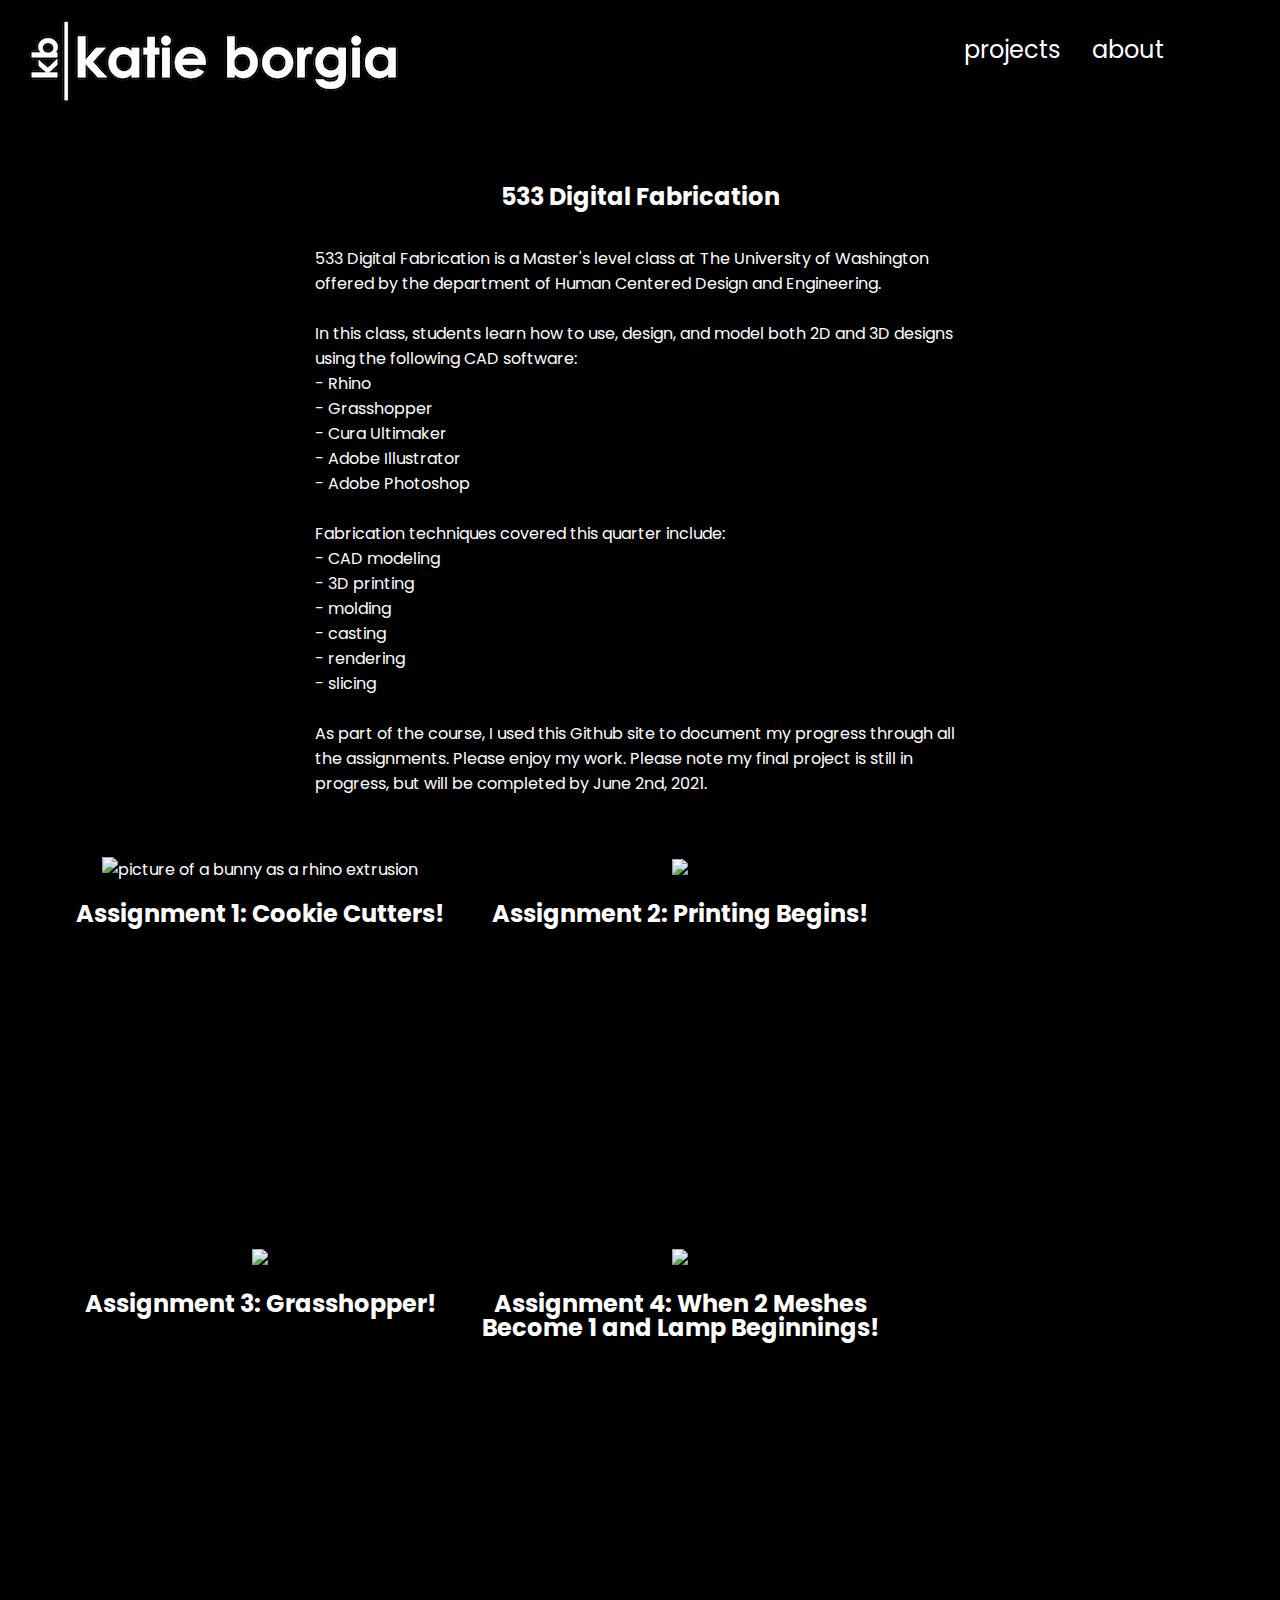
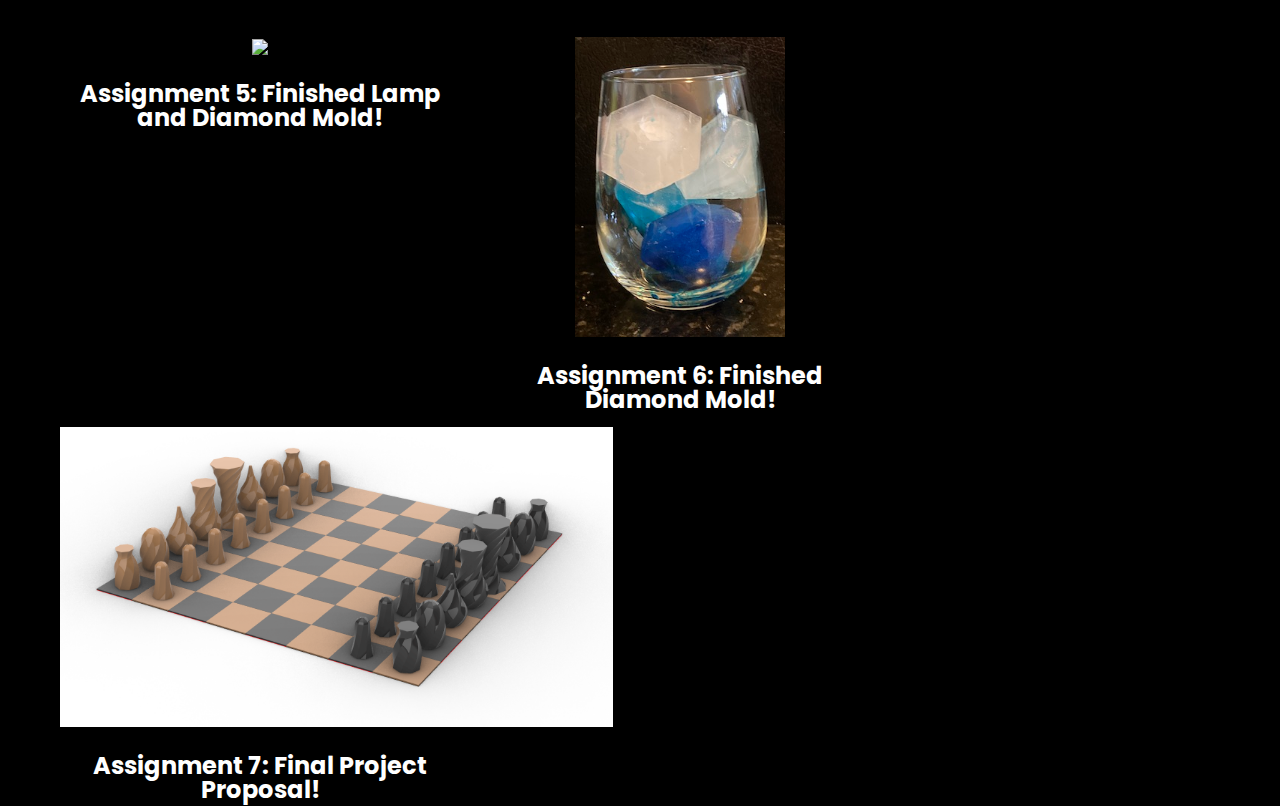
==== index.html @ 19705a49 "Update index.html" ====
<!DOCTYPE html> 
<html> 
    <head> 
        <meta charset="utf-8"> 
        <meta name="viewport" content="width=device-width, maximum-scale=1.0" />

        <title>Katie Borgia's HCDE 533 Digital Fabrication Page!</title> 

        <link href="style.css" media="screen" rel="stylesheet" type="text/css" />
	<link rel="preconnect" href="https://fonts.gstatic.com">
	<link href="https://fonts.googleapis.com/css2?family=Poppins&display=swap" rel="stylesheet">

    </head> 
    <body> 
    <header>
      <nav>
      <ul class="navigation-items">
      <li style="float: left;"><a style="display: inline;" href="index.html"><img src="logok.png" alt="Katie Borgia's logo"/></a></li>
      <li><a href="about.html">about</a></li>
      <li><a href="index.html">projects</a></li>
      </ul>
      </nav>
    </header>
        <div class="header" align="center">
            <h1 style="display: inline-block; text-align: left;">533 Digital Fabrication</h1><br>
          <p style="width: 650px; display: inline-block; text-align: left;">533 Digital Fabrication is a Master's level class at The University of Washington
		  offered by the department of Human Centered Design and Engineering.<br><br>In this class, students learn how to use, design, and model both 2D and 3D
		  designs using the following CAD software:<br>
		
			  - Rhino<br>
			  - Grasshopper<br>
			  - Cura Ultimaker<br>
			  - Adobe Illustrator<br>
			  - Adobe Photoshop<br><br>
		Fabrication techniques covered this quarter include:<br> 
		
		- CAD modeling<br>
		- 3D printing<br>
		- molding<br>
		- casting<br>
		- rendering<br>
		- slicing<br><br>
		
		As part of the course, I used this Github site to document my progress
		  through all the assignments. Please enjoy my work. Please note my final project is still in progress, but will be completed by June 2nd, 2021.
            </p><br><br>
	
	    
        <div class="assignments" style="clear: left; padding-left: 30px;">

            <div class="assignment">
              <a href="assignment1.html">
                  <img src="bannerimage.png" alt="picture of a bunny as a rhino extrusion" height=300><h2>Assignment 1: Cookie Cutters!</h2></a>
                
            </div>

            <div class="assignment">
              <a href="assignment2.html">
                  <img src="firstprint.JPG" height=300><h2>Assignment 2: Printing Begins!</h2></a>
               
            </div>
		
	    <div class="assignment">
              <a href="assignment3.html">
                  <img src="star.JPG" height=300><h2>Assignment 3: Grasshopper!</h2></a>
               
            </div>
		
	    <div class="assignment">
              <a href="assignment4.html">
                  <img src="cowl.JPG" height=300><h2>Assignment 4: When 2 Meshes Become 1 and Lamp Beginnings!</h2></a>
               
            </div>
		
	   <div class="assignment">
              <a href="assignment5.html">
                  <img src="lightlamp.jpg" height=300><h2>Assignment 5: Finished Lamp and Diamond Mold!</h2></a>
               
            </div>
		
	   <div class="assignment">
              <a href="assignment6.html">
                  <img src="bluecubes.jpg" height=300><h2>Assignment 6: Finished Diamond Mold!</h2></a>
               
            </div>
		
		<div class="assignment">
              <a href="assignment7.html">
                  <img src="plastic1.png" height=300><h2>Assignment 7: Final Project Proposal!</h2></a>
               
            </div>
		
	</div><br><br><br><br><br><br><br><br><br><br><br><br>
    </body>
</html>
---- style.css ----
html, body {
  padding: 0 0 0 0;
  margin: 0;
  font-family: 'Poppins', sans-serif;
  background-color: #000;
  color:#ffffff;
}

header > img {
    float:left;
    width:150px;
    margin-left:20px;
}

a {
  color: #ffffff;
}

.header {
  background: #000;
  color: #ffffff;
  padding: 30px 30px 30px;
  clear: left;
}

ul {
        font-family: 'Poppins', sans-serif;
        list-style-type: none;
        margin-right: 100px;
        padding: 0;
        overflow: hidden;
    }
    
li {
        float: right;
        font-size:24px;
    }

li a {
        display:inline-block;
        color:#ffffff;
        text-align: center;
        padding: 16px;
        text-decoration: none;
        font-size:24px;
        margin-bottom: 10px;
    }

    li a:hover {
        color: #ff0000;
    }

  .assignment {
  font-family: 'Poppins', sans-serif;
  padding: 20px 20px 20px 0px;
  width: 400px;
  height: 350px;
  float: left;
  
}

   h1 {
        font-size: 24px;     
    }

h2 {
  font-size: 24px;
  line-height: 24px;
}

.assignment a {
    color: #ffffff;
    text-decoration: none;
}

.assignment a:hover {
  color: #ff0000;
  text-decoration: none;
}

 div.p {
        padding: 20px;
        text-align: left;
        font-size: 24px;
    }

div.gallery {
        margin: 20px;
        float:left;
        width: 400px;
    }

    .gallery:hover {
        color: red;
    }

    div.gallery img {
        width: 100%;
        height: auto;
    }

    div.desc {
        padding: 20px;
        text-align: left;
        font-size: 24px;
    }

.introduction img {
  float: left;
  margin-left: 20px;
}

.introduction p {
  margin-left: 20px;
  font-size: 24px;
  margin-top: 0px;
}

.footer {
    width: 1100px;
    float: left;
    padding: 300px 0px 30px 30px;
}

.widebody {
    width: 800px;
    padding: 0px 30px 30px 30px;
}

.widebody a {
}

.widebody a:hover {
  background: #000;
  color: #FFFFFF;
  text-decoration: none;
}
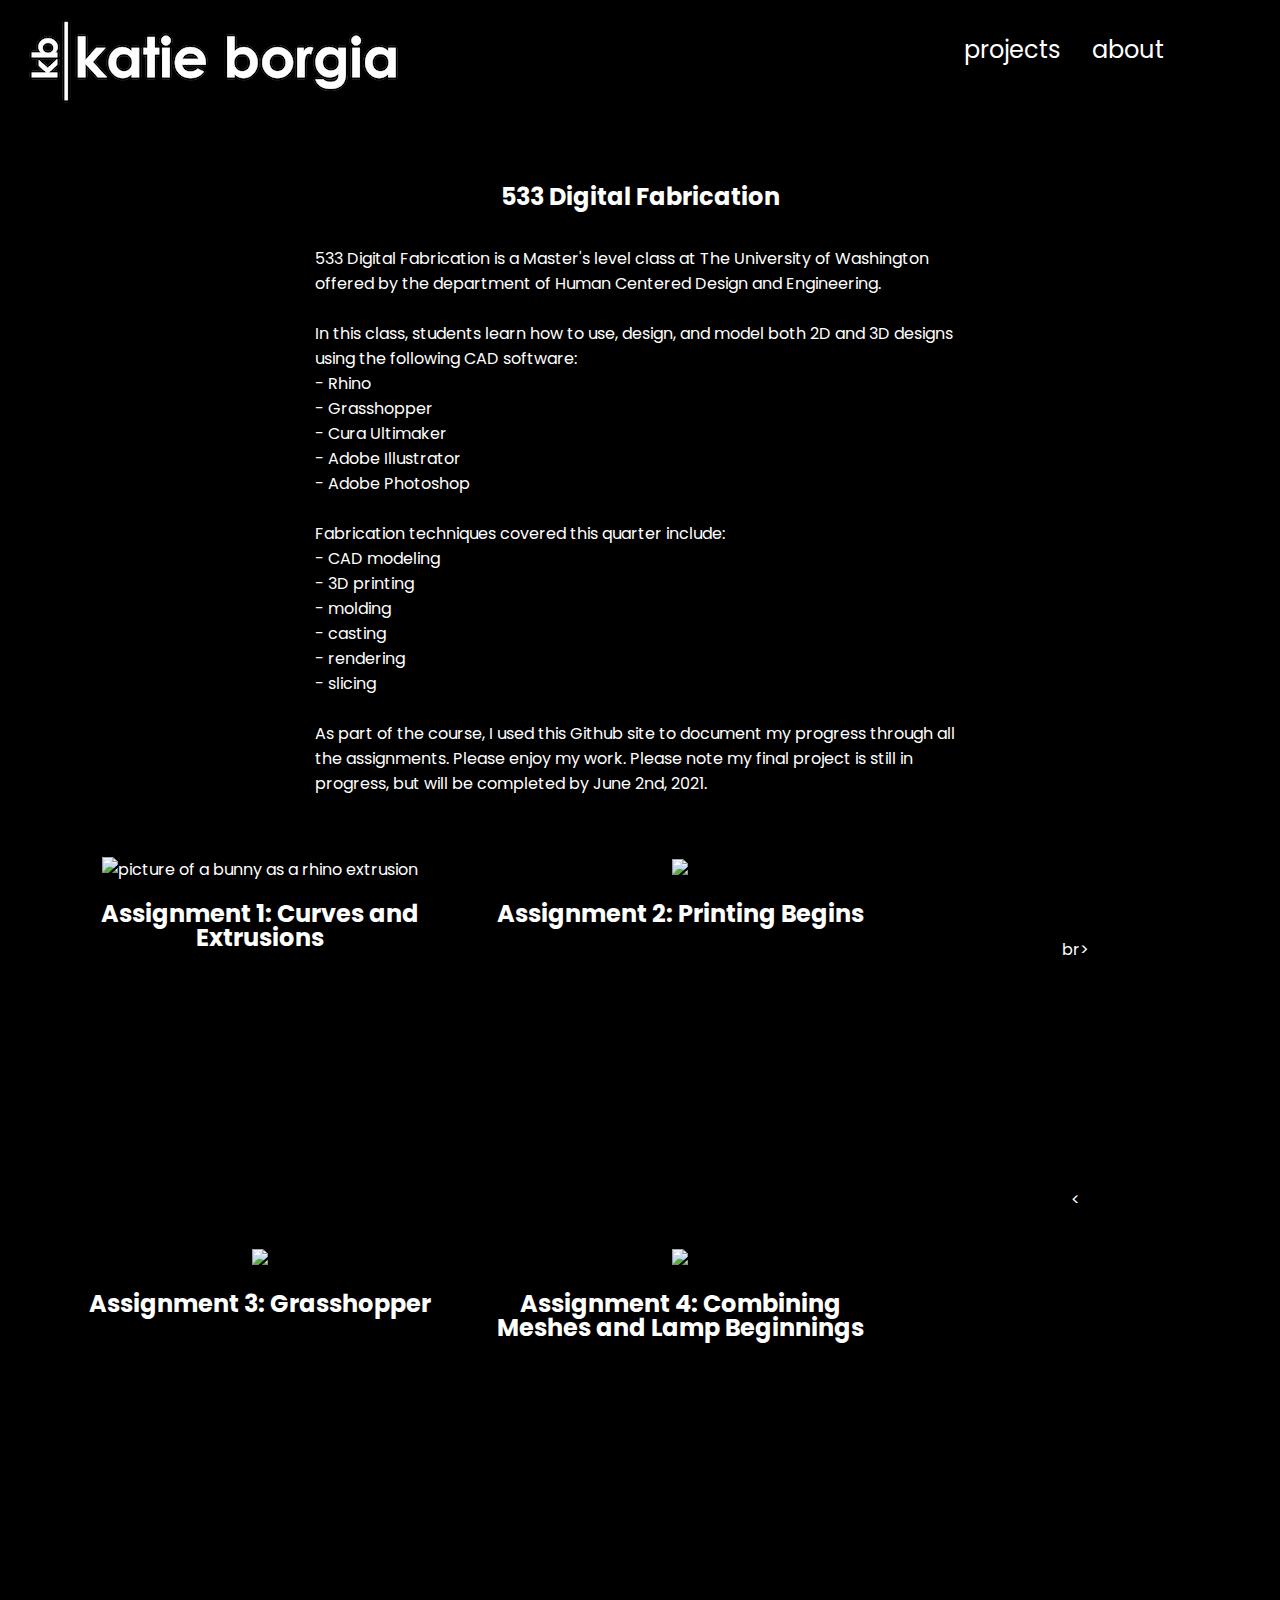
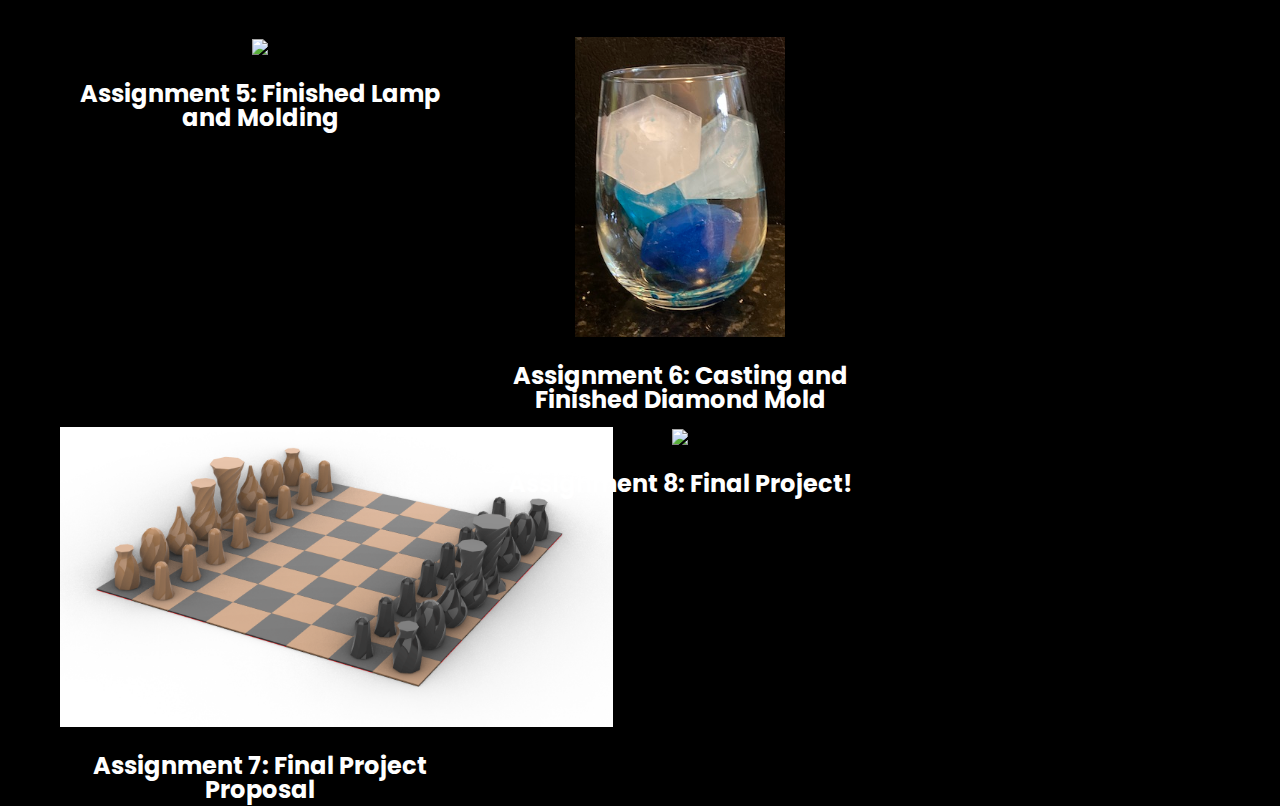
==== commit 6eeed8f6: "Update index.html" ====
--- a/index.html
+++ b/index.html
@@ -50,46 +50,52 @@
 
             <div class="assignment">
               <a href="assignment1.html">
-                  <img src="bannerimage.png" alt="picture of a bunny as a rhino extrusion" height=300><h2>Assignment 1: Cookie Cutters!</h2></a>
+                  <img src="bannerimage.png" alt="picture of a bunny as a rhino extrusion" height=300><h2>Assignment 1: Curves and Extrusions</h2></a>
                 
             </div>
 
             <div class="assignment">
               <a href="assignment2.html">
-                  <img src="firstprint.JPG" height=300><h2>Assignment 2: Printing Begins!</h2></a>
+                  <img src="firstprint.JPG" height=300><h2>Assignment 2: Printing Begins</h2></a>
                
-            </div>
+            </div><br>
 		
 	    <div class="assignment">
               <a href="assignment3.html">
-                  <img src="star.JPG" height=300><h2>Assignment 3: Grasshopper!</h2></a>
+                  <img src="star.JPG" height=300><h2>Assignment 3: Grasshopper</h2></a>
                
             </div>
 		
 	    <div class="assignment">
               <a href="assignment4.html">
-                  <img src="cowl.JPG" height=300><h2>Assignment 4: When 2 Meshes Become 1 and Lamp Beginnings!</h2></a>
+                  <img src="cowl.JPG" height=300><h2>Assignment 4: Combining Meshes and Lamp Beginnings</h2></a>
                
-            </div>
+            </div><br>
 		
 	   <div class="assignment">
               <a href="assignment5.html">
-                  <img src="lightlamp.jpg" height=300><h2>Assignment 5: Finished Lamp and Diamond Mold!</h2></a>
+                  <img src="lightlamp.jpg" height=300><h2>Assignment 5: Finished Lamp and Molding</h2></a>
                
             </div>
 		
 	   <div class="assignment">
               <a href="assignment6.html">
-                  <img src="bluecubes.jpg" height=300><h2>Assignment 6: Finished Diamond Mold!</h2></a>
+                  <img src="bluecubes.jpg" height=300><h2>Assignment 6: Casting and Finished Diamond Mold</h2></a>
+               
+            </div><br>
+		
+		<div class="assignment">
+              <a href="assignment7.html">
+                  <img src="plastic1.png" height=300><h2>Assignment 7: Final Project Proposal</h2></a>
                
             </div>
 		
 		<div class="assignment">
-              <a href="assignment7.html">
-                  <img src="plastic1.png" height=300><h2>Assignment 7: Final Project Proposal!</h2></a>
+              <a href="assignment8.html">
+                  <img src="set3.jpg" height=300><h2>Assignment 8: Final Project!</h2></a>
                
-            </div>
+            </div><br>br><br><br><br><br><br><br><br><br><br><br>
 		
-	</div><br><br><br><br><br><br><br><br><br><br><br><br>
+	</div><
     </body>
 </html>
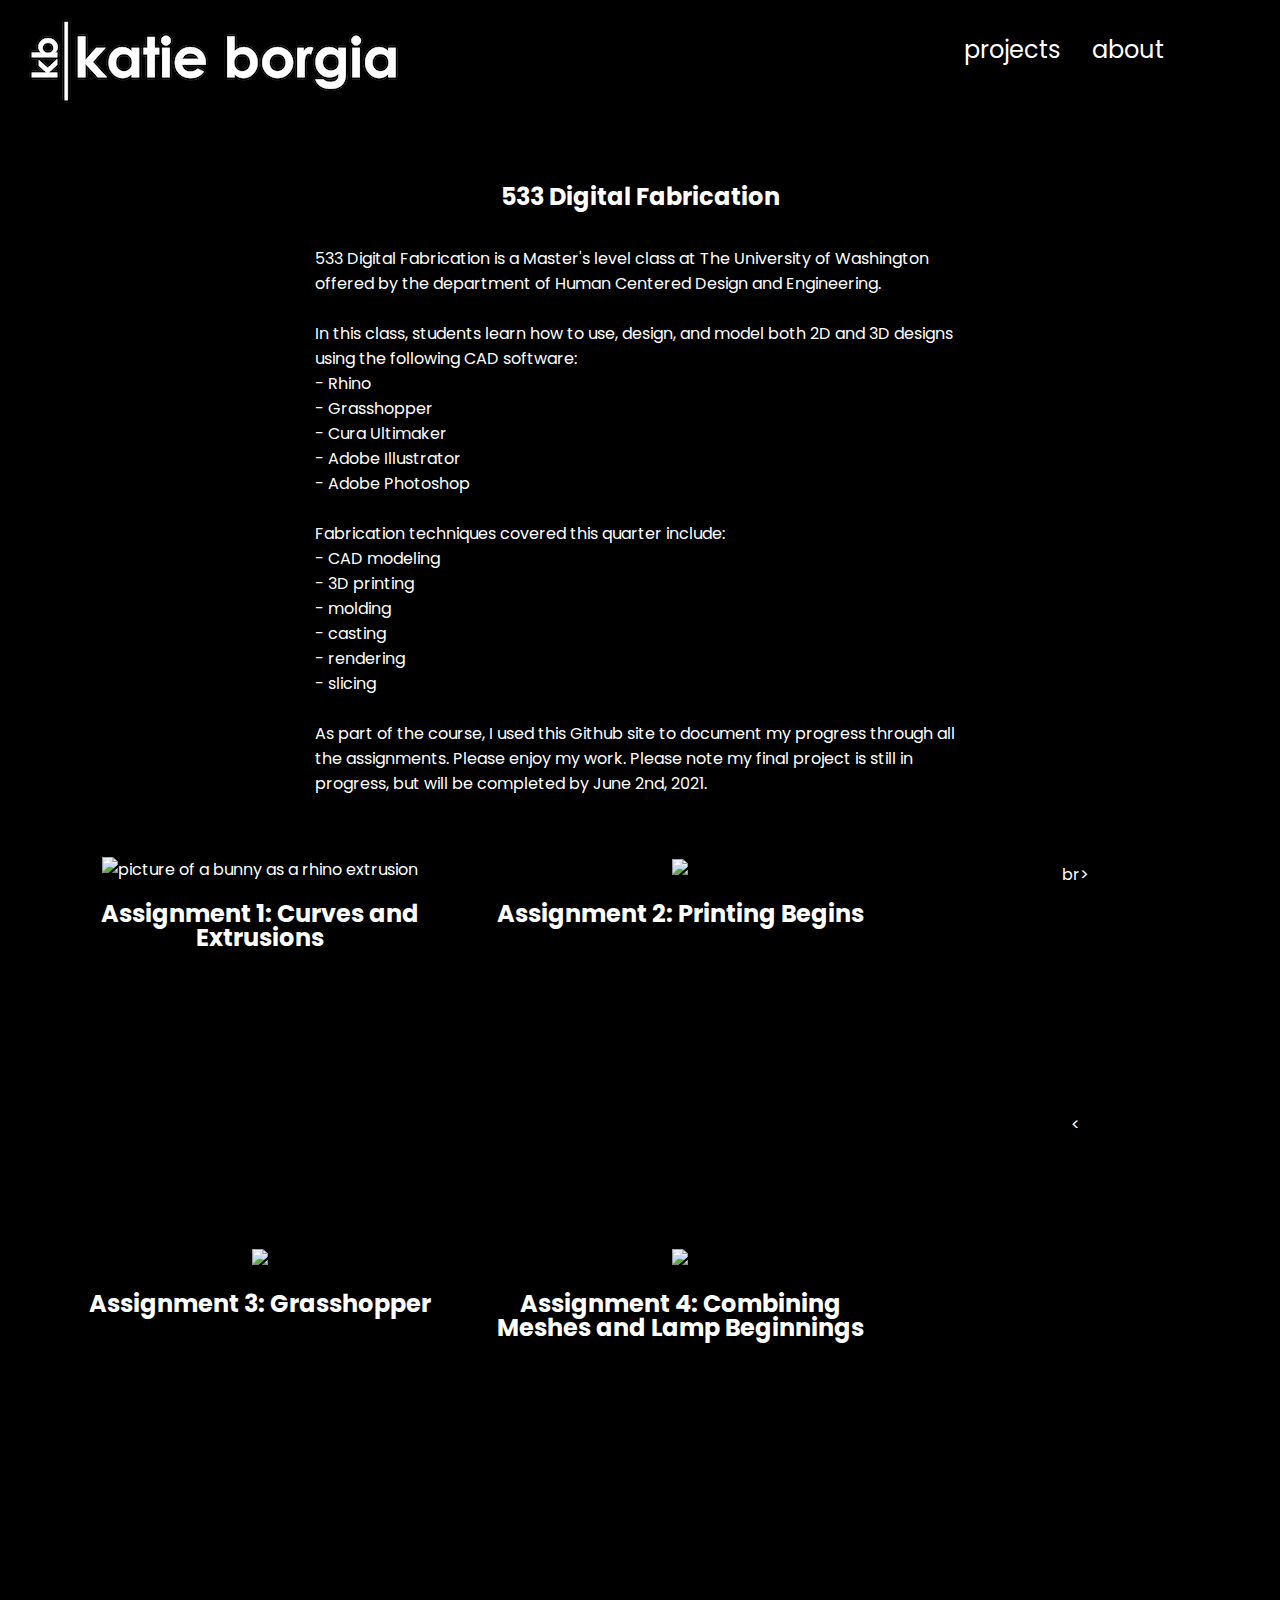
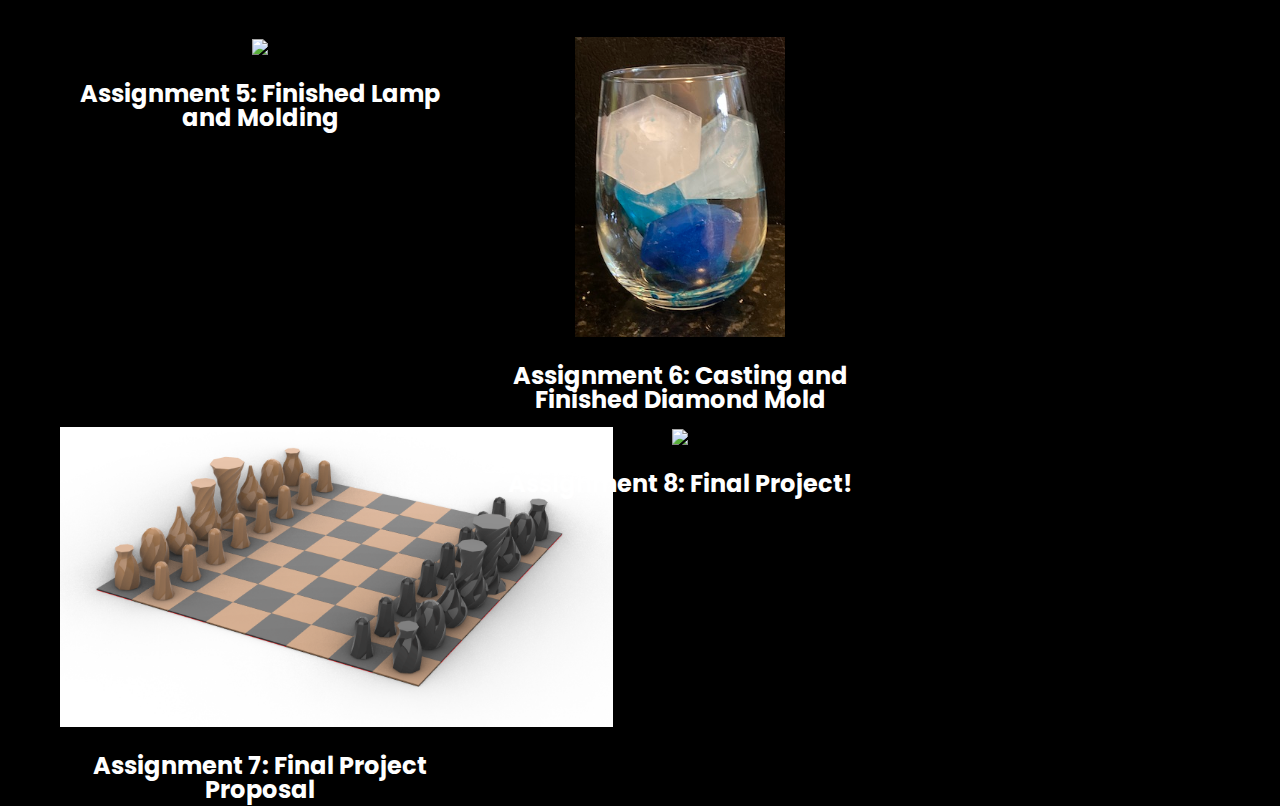
==== commit 1af4692f: "Update index.html" ====
--- a/index.html
+++ b/index.html
@@ -56,9 +56,9 @@
 
             <div class="assignment">
               <a href="assignment2.html">
-                  <img src="firstprint.JPG" height=300><h2>Assignment 2: Printing Begins</h2></a>
+                  <img src="firstprint.JPG" height=300><h2>Assignment 2: Printing Begins</h2></a><br>
                
-            </div><br>
+            </div>
 		
 	    <div class="assignment">
               <a href="assignment3.html">
@@ -68,9 +68,9 @@
 		
 	    <div class="assignment">
               <a href="assignment4.html">
-                  <img src="cowl.JPG" height=300><h2>Assignment 4: Combining Meshes and Lamp Beginnings</h2></a>
+                  <img src="cowl.JPG" height=300><h2>Assignment 4: Combining Meshes and Lamp Beginnings</h2></a><br>
                
-            </div><br>
+            </div>
 		
 	   <div class="assignment">
               <a href="assignment5.html">
@@ -80,9 +80,9 @@
 		
 	   <div class="assignment">
               <a href="assignment6.html">
-                  <img src="bluecubes.jpg" height=300><h2>Assignment 6: Casting and Finished Diamond Mold</h2></a>
+                  <img src="bluecubes.jpg" height=300><h2>Assignment 6: Casting and Finished Diamond Mold</h2></a><br>
                
-            </div><br>
+            </div>
 		
 		<div class="assignment">
               <a href="assignment7.html">
@@ -92,7 +92,7 @@
 		
 		<div class="assignment">
               <a href="assignment8.html">
-                  <img src="set3.jpg" height=300><h2>Assignment 8: Final Project!</h2></a>
+                  <img src="set3.jpg" height=300><h2>Assignment 8: Final Project!</h2></a><br>
                
             </div><br>br><br><br><br><br><br><br><br><br><br><br>
 		
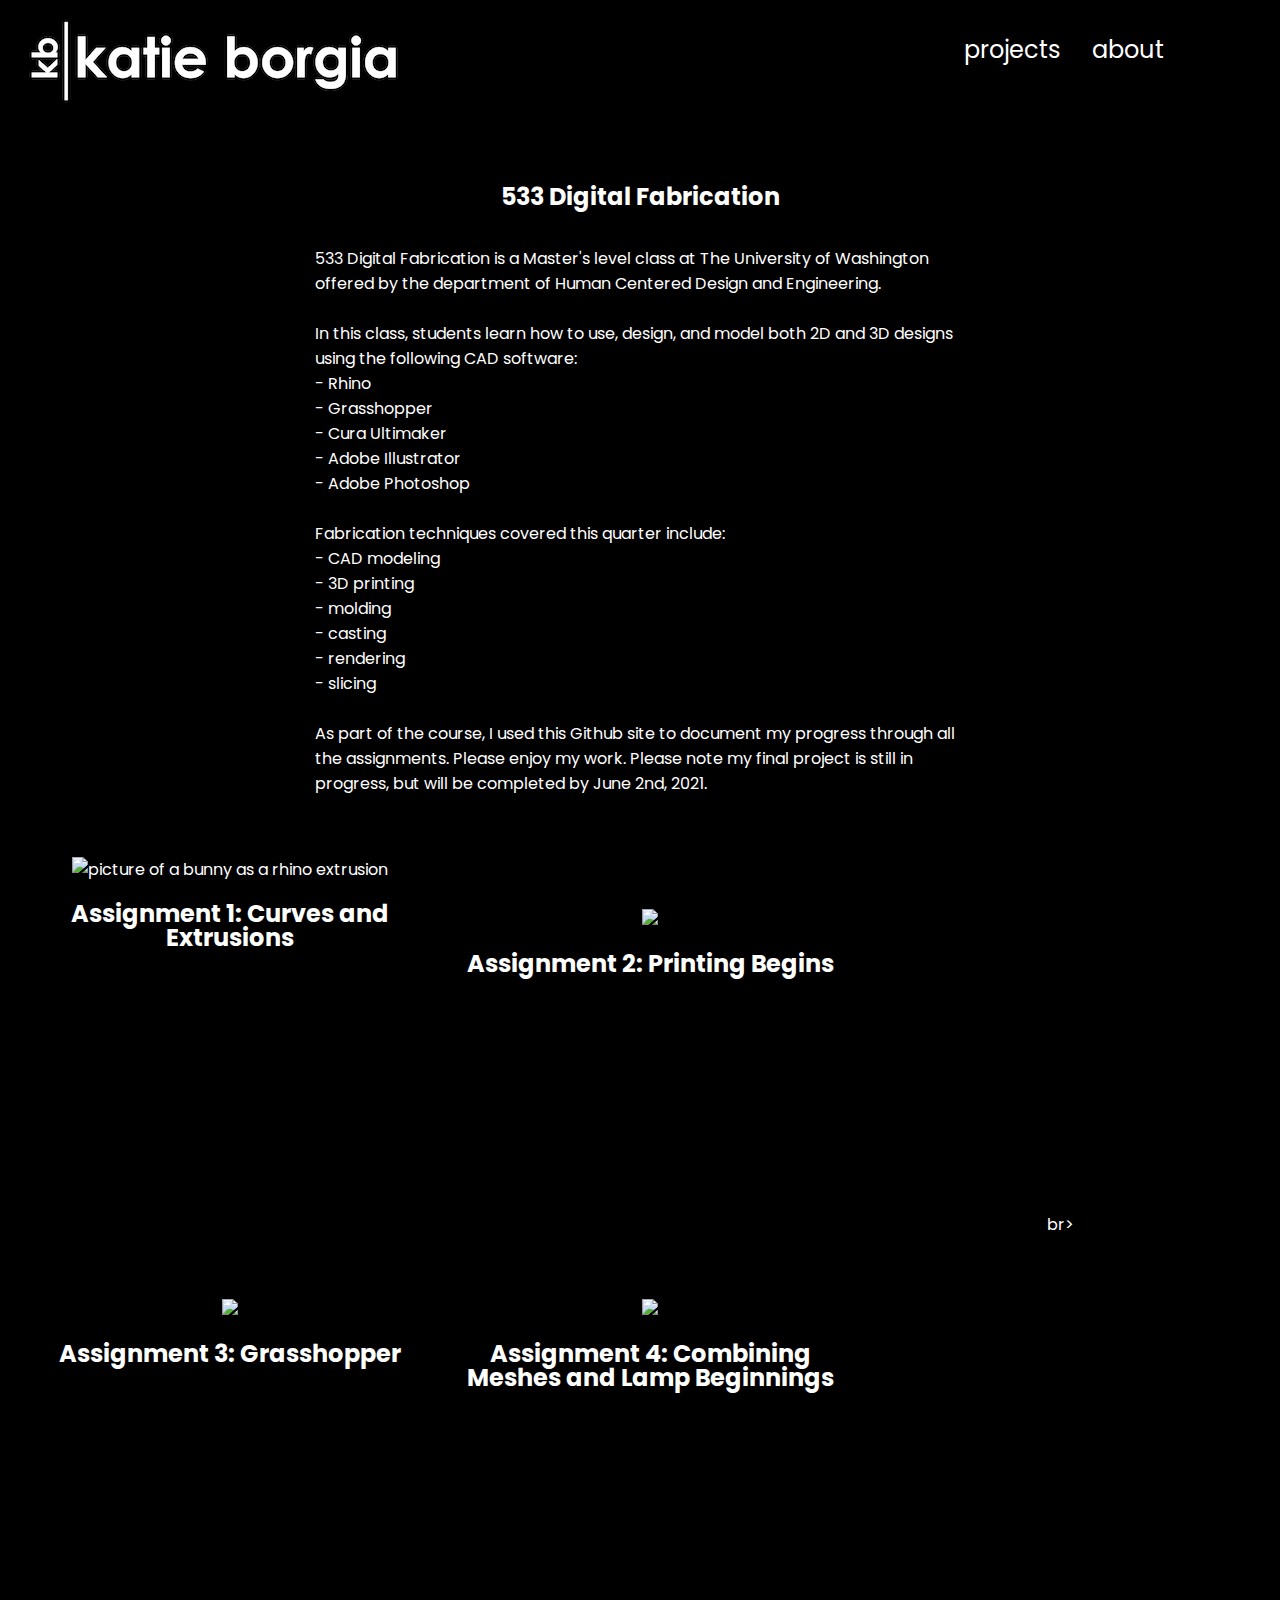
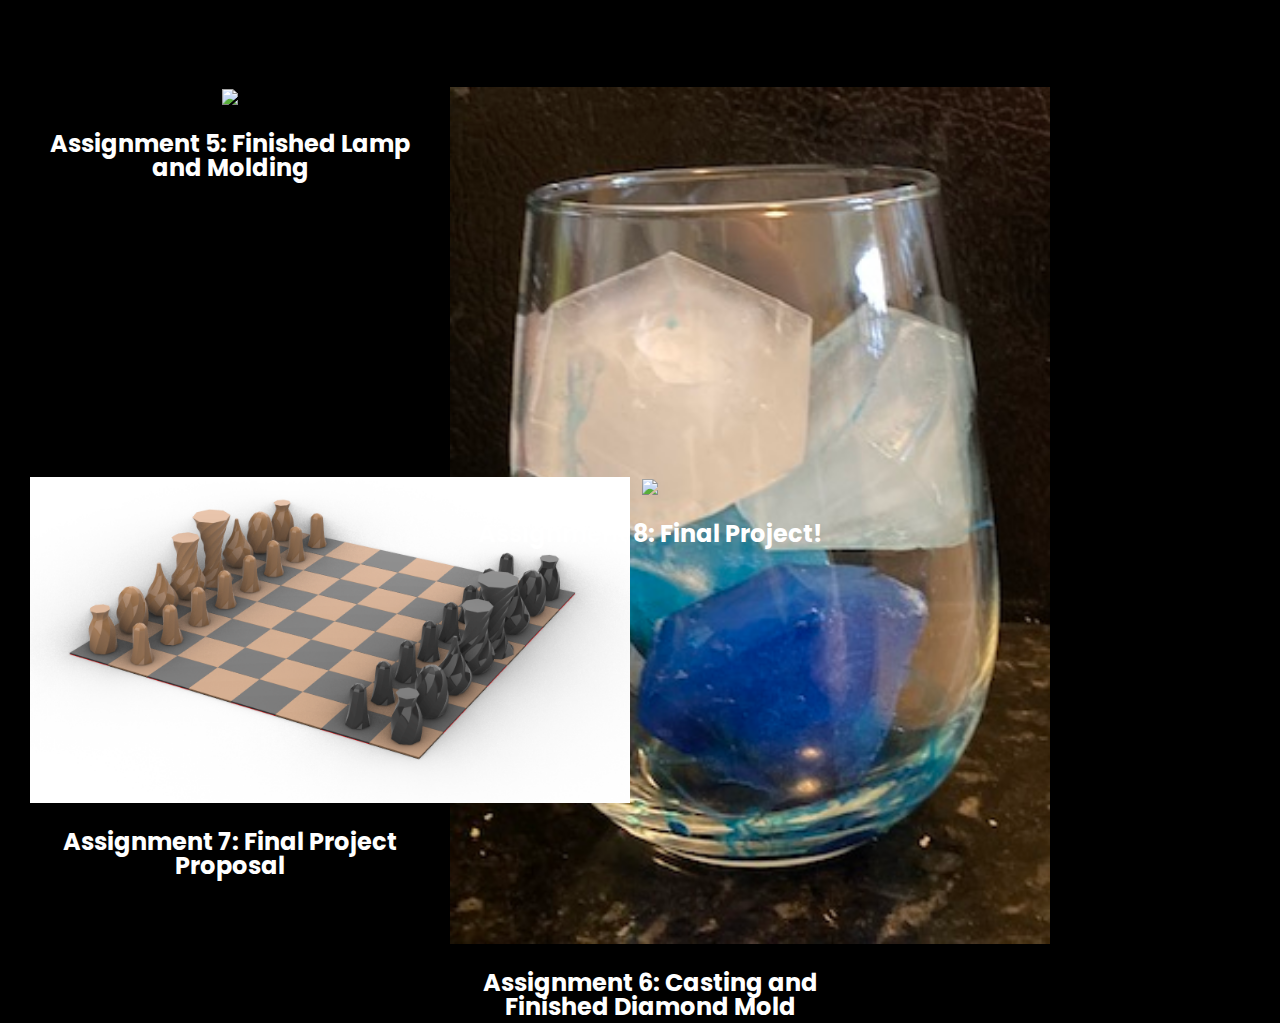
==== commit 25d8669c: "Update index.html" ====
--- a/index.html
+++ b/index.html
@@ -46,56 +46,56 @@
             </p><br><br>
 	
 	    
-        <div class="assignments" style="clear: left; padding-left: 30px;">
+       
 
             <div class="assignment">
               <a href="assignment1.html">
-                  <img src="bannerimage.png" alt="picture of a bunny as a rhino extrusion" height=300><h2>Assignment 1: Curves and Extrusions</h2></a>
+                  <img src="bannerimage.png" alt="picture of a bunny as a rhino extrusion" width=600><h2>Assignment 1: Curves and Extrusions</h2></a>
                 
-            </div>
+            </div><br><br>
 
             <div class="assignment">
               <a href="assignment2.html">
-                  <img src="firstprint.JPG" height=300><h2>Assignment 2: Printing Begins</h2></a><br>
+                  <img src="firstprint.JPG" width=600><h2>Assignment 2: Printing Begins</h2></a>
                
-            </div>
+            </div><br><br>
 		
 	    <div class="assignment">
               <a href="assignment3.html">
-                  <img src="star.JPG" height=300><h2>Assignment 3: Grasshopper</h2></a>
+                  <img src="star.JPG" width=600><h2>Assignment 3: Grasshopper</h2></a>
                
-            </div>
+            </div><br><br>
 		
 	    <div class="assignment">
               <a href="assignment4.html">
-                  <img src="cowl.JPG" height=300><h2>Assignment 4: Combining Meshes and Lamp Beginnings</h2></a><br>
+                  <img src="cowl.JPG" width=600><h2>Assignment 4: Combining Meshes and Lamp Beginnings</h2></a>
                
-            </div>
+            </div><br><br>
 		
 	   <div class="assignment">
               <a href="assignment5.html">
-                  <img src="lightlamp.jpg" height=300><h2>Assignment 5: Finished Lamp and Molding</h2></a>
+                  <img src="lightlamp.jpg" width=600><h2>Assignment 5: Finished Lamp and Molding</h2></a>
                
-            </div>
+            </div><br><br>
 		
 	   <div class="assignment">
               <a href="assignment6.html">
-                  <img src="bluecubes.jpg" height=300><h2>Assignment 6: Casting and Finished Diamond Mold</h2></a><br>
+                  <img src="bluecubes.jpg" width=600><h2>Assignment 6: Casting and Finished Diamond Mold</h2></a>
                
-            </div>
+            </div><br><br>
 		
 		<div class="assignment">
               <a href="assignment7.html">
-                  <img src="plastic1.png" height=300><h2>Assignment 7: Final Project Proposal</h2></a>
+                  <img src="plastic1.png" width=600><h2>Assignment 7: Final Project Proposal</h2></a>
                
-            </div>
+            </div><br><br>
 		
 		<div class="assignment">
               <a href="assignment8.html">
-                  <img src="set3.jpg" height=300><h2>Assignment 8: Final Project!</h2></a><br>
+                  <img src="set3.jpg" width=600><h2>Assignment 8: Final Project!</h2></a>
                
             </div><br>br><br><br><br><br><br><br><br><br><br><br>
 		
-	</div><
+	
     </body>
 </html>
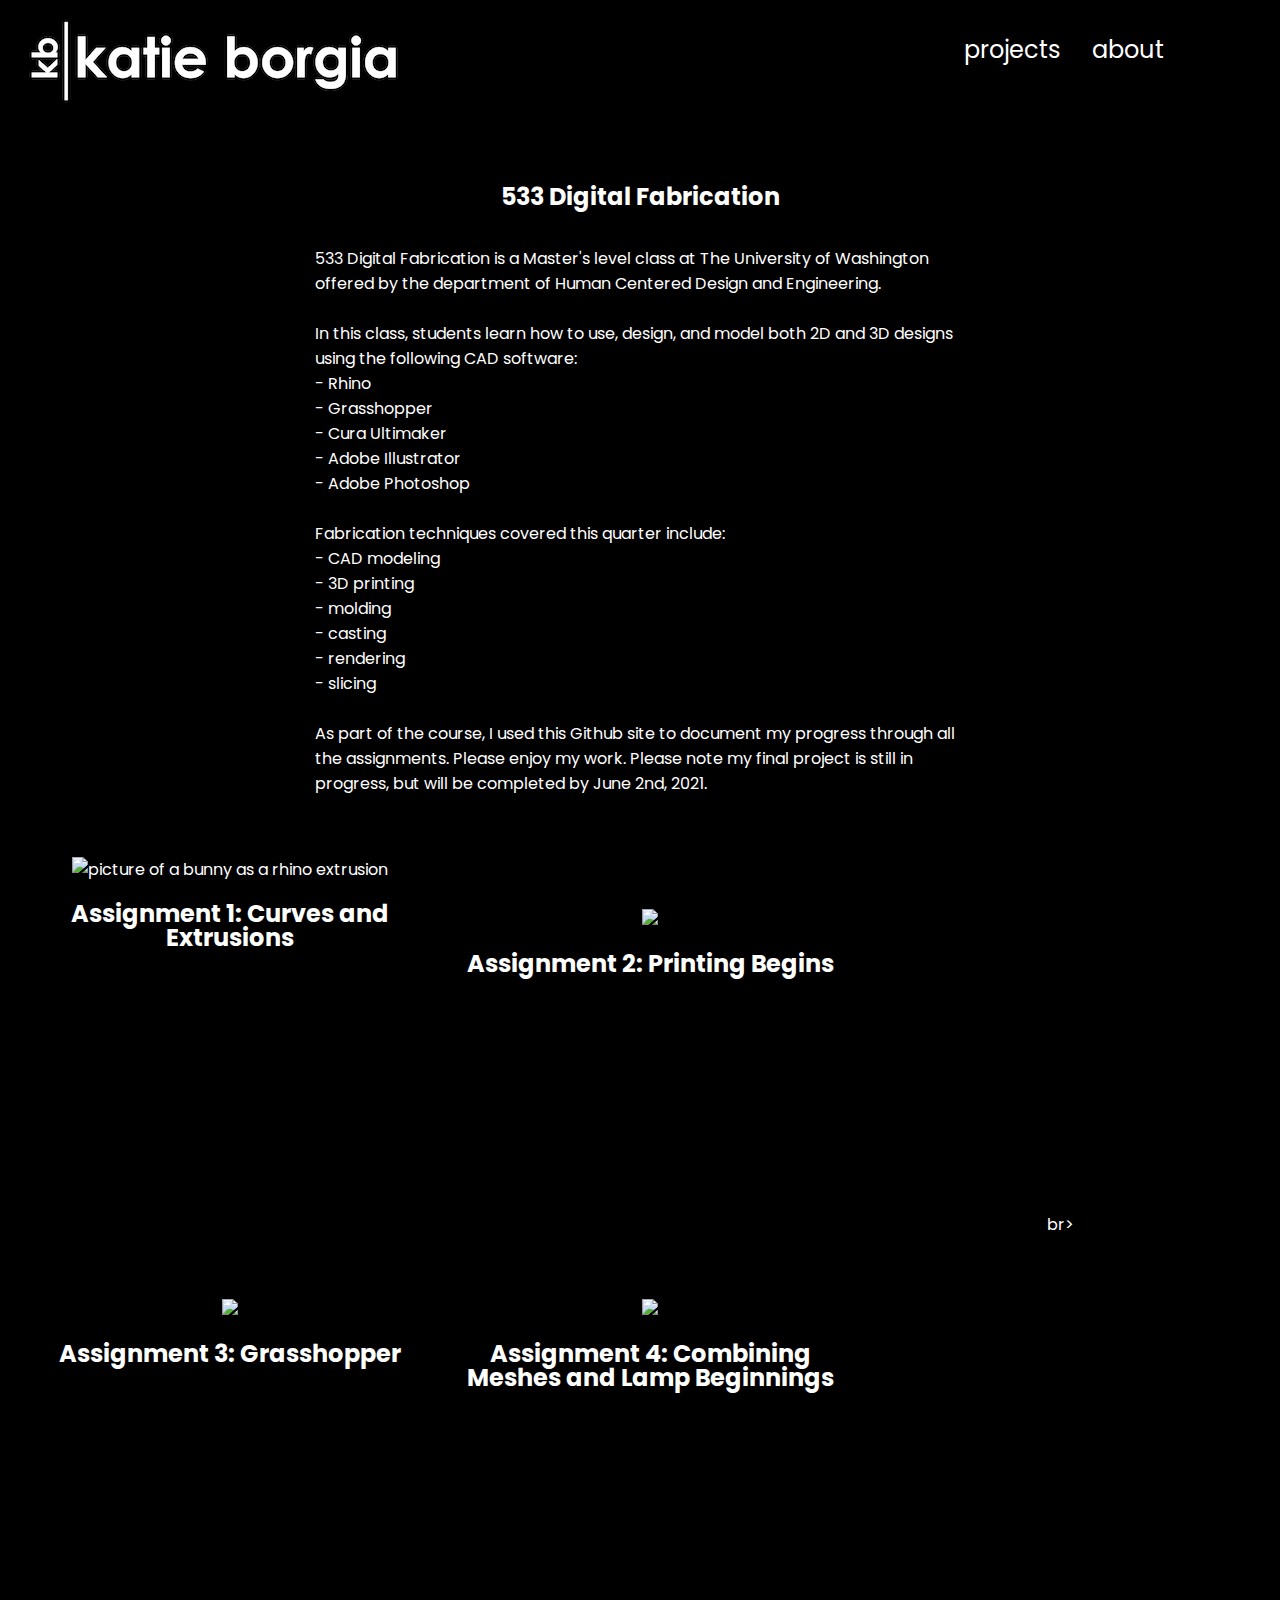
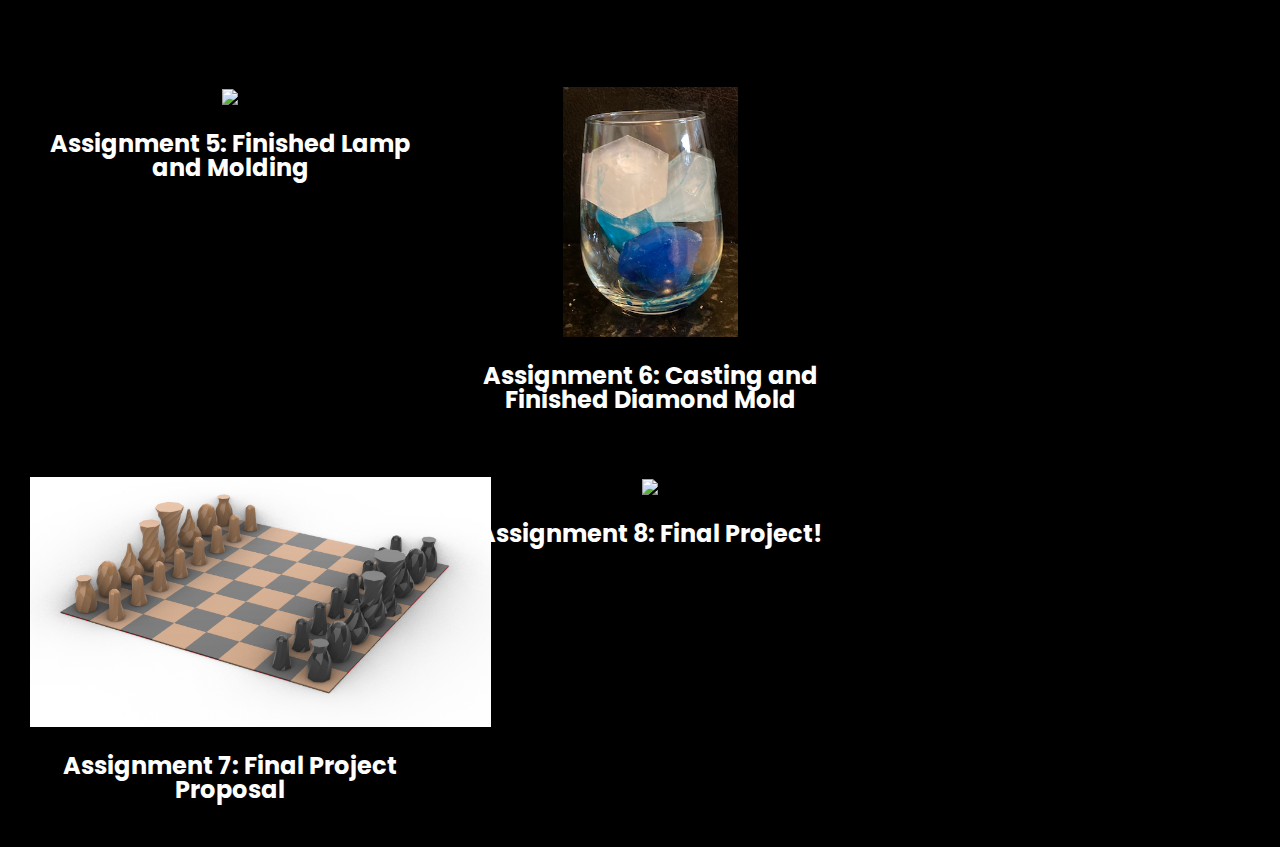
==== commit 981c88d6: "Update index.html" ====
--- a/index.html
+++ b/index.html
@@ -46,53 +46,53 @@
             </p><br><br>
 	
 	    
-       
+    <div class="assignments">   
 
             <div class="assignment">
               <a href="assignment1.html">
-                  <img src="bannerimage.png" alt="picture of a bunny as a rhino extrusion" width=600><h2>Assignment 1: Curves and Extrusions</h2></a>
+                  <img src="bannerimage.png" alt="picture of a bunny as a rhino extrusion" height=250><h2>Assignment 1: Curves and Extrusions</h2></a>
                 
             </div><br><br>
 
             <div class="assignment">
               <a href="assignment2.html">
-                  <img src="firstprint.JPG" width=600><h2>Assignment 2: Printing Begins</h2></a>
+                  <img src="firstprint.JPG" height=250><h2>Assignment 2: Printing Begins</h2></a>
                
             </div><br><br>
 		
 	    <div class="assignment">
               <a href="assignment3.html">
-                  <img src="star.JPG" width=600><h2>Assignment 3: Grasshopper</h2></a>
+                  <img src="star.JPG" height=250><h2>Assignment 3: Grasshopper</h2></a>
                
             </div><br><br>
 		
 	    <div class="assignment">
               <a href="assignment4.html">
-                  <img src="cowl.JPG" width=600><h2>Assignment 4: Combining Meshes and Lamp Beginnings</h2></a>
+                  <img src="cowl.JPG" height=250><h2>Assignment 4: Combining Meshes and Lamp Beginnings</h2></a>
                
             </div><br><br>
 		
 	   <div class="assignment">
               <a href="assignment5.html">
-                  <img src="lightlamp.jpg" width=600><h2>Assignment 5: Finished Lamp and Molding</h2></a>
+                  <img src="lightlamp.jpg" height=250><h2>Assignment 5: Finished Lamp and Molding</h2></a>
                
             </div><br><br>
 		
 	   <div class="assignment">
               <a href="assignment6.html">
-                  <img src="bluecubes.jpg" width=600><h2>Assignment 6: Casting and Finished Diamond Mold</h2></a>
+                  <img src="bluecubes.jpg" height=250><h2>Assignment 6: Casting and Finished Diamond Mold</h2></a>
                
             </div><br><br>
 		
 		<div class="assignment">
               <a href="assignment7.html">
-                  <img src="plastic1.png" width=600><h2>Assignment 7: Final Project Proposal</h2></a>
+                  <img src="plastic1.png" height=250><h2>Assignment 7: Final Project Proposal</h2></a>
                
             </div><br><br>
 		
 		<div class="assignment">
               <a href="assignment8.html">
-                  <img src="set3.jpg" width=600><h2>Assignment 8: Final Project!</h2></a>
+                  <img src="set3.jpg" height=250><h2>Assignment 8: Final Project!</h2></a>
                
             </div><br>br><br><br><br><br><br><br><br><br><br><br>
 		
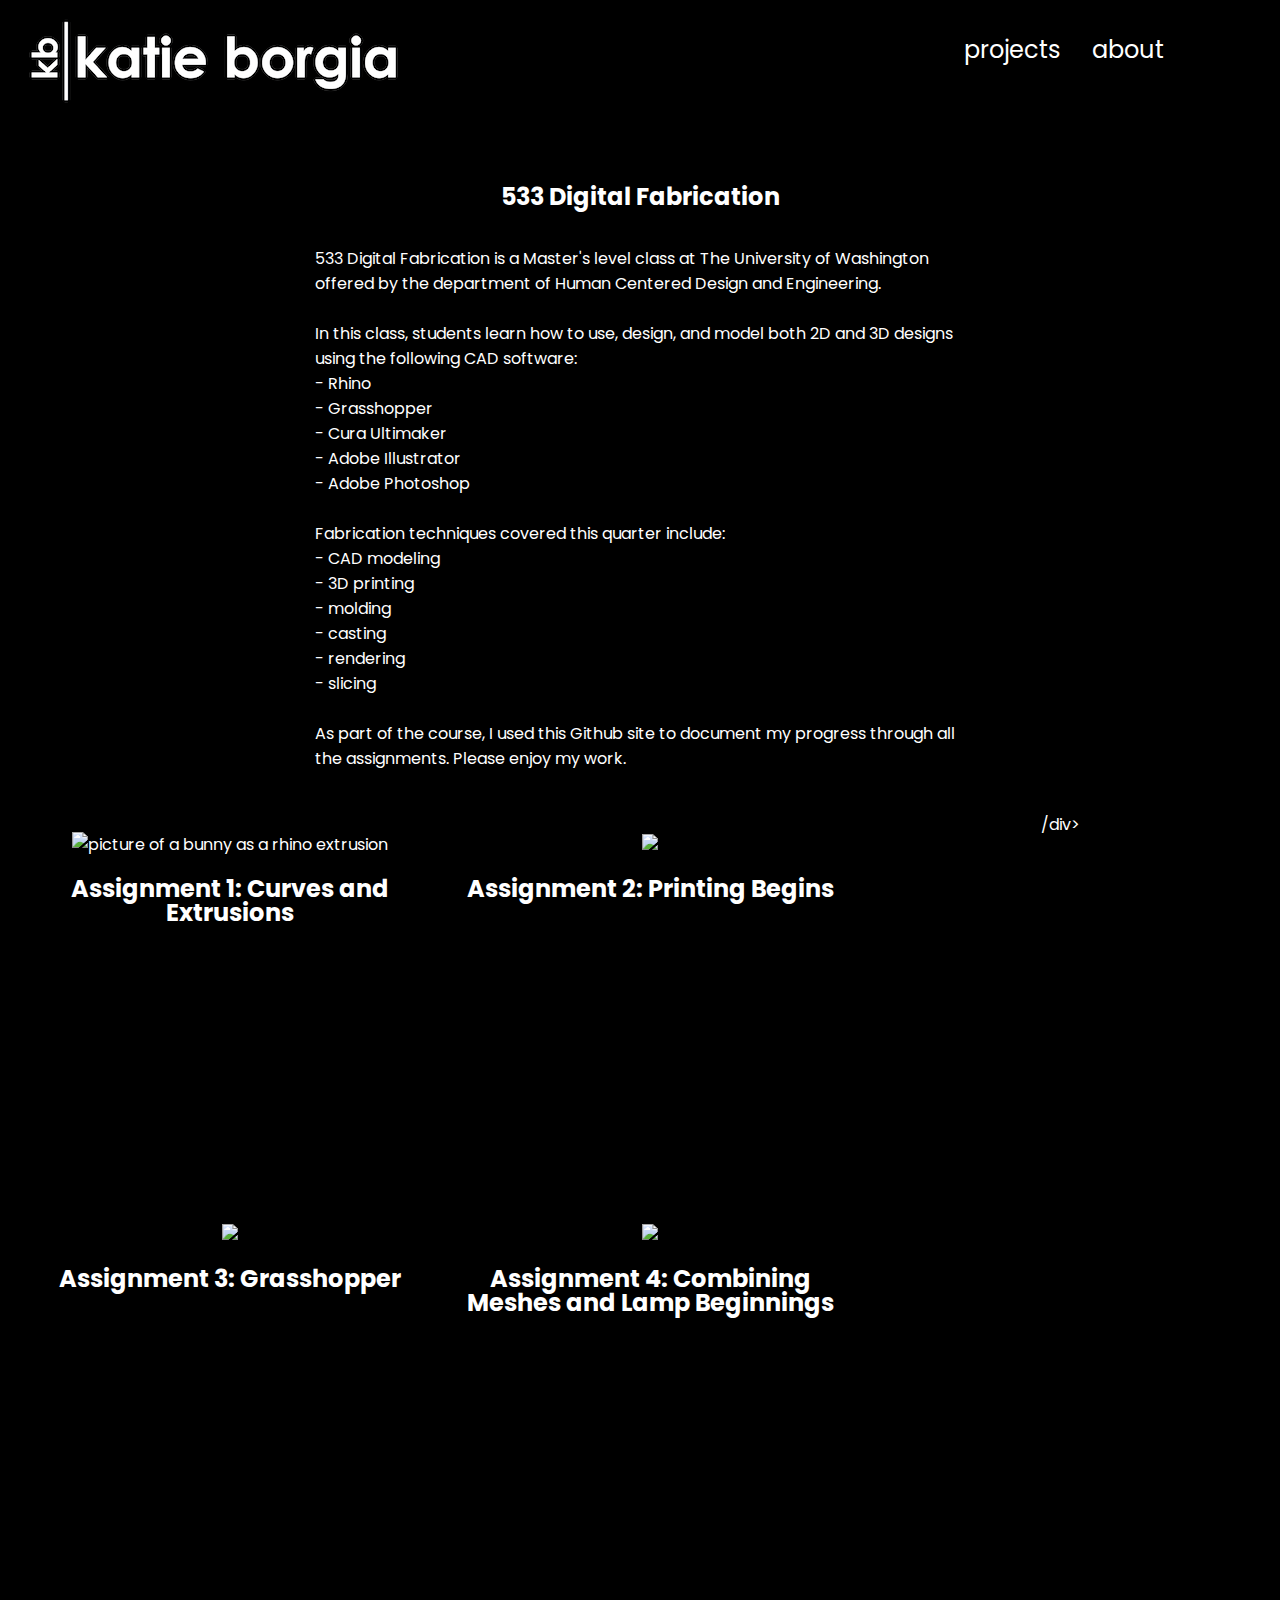
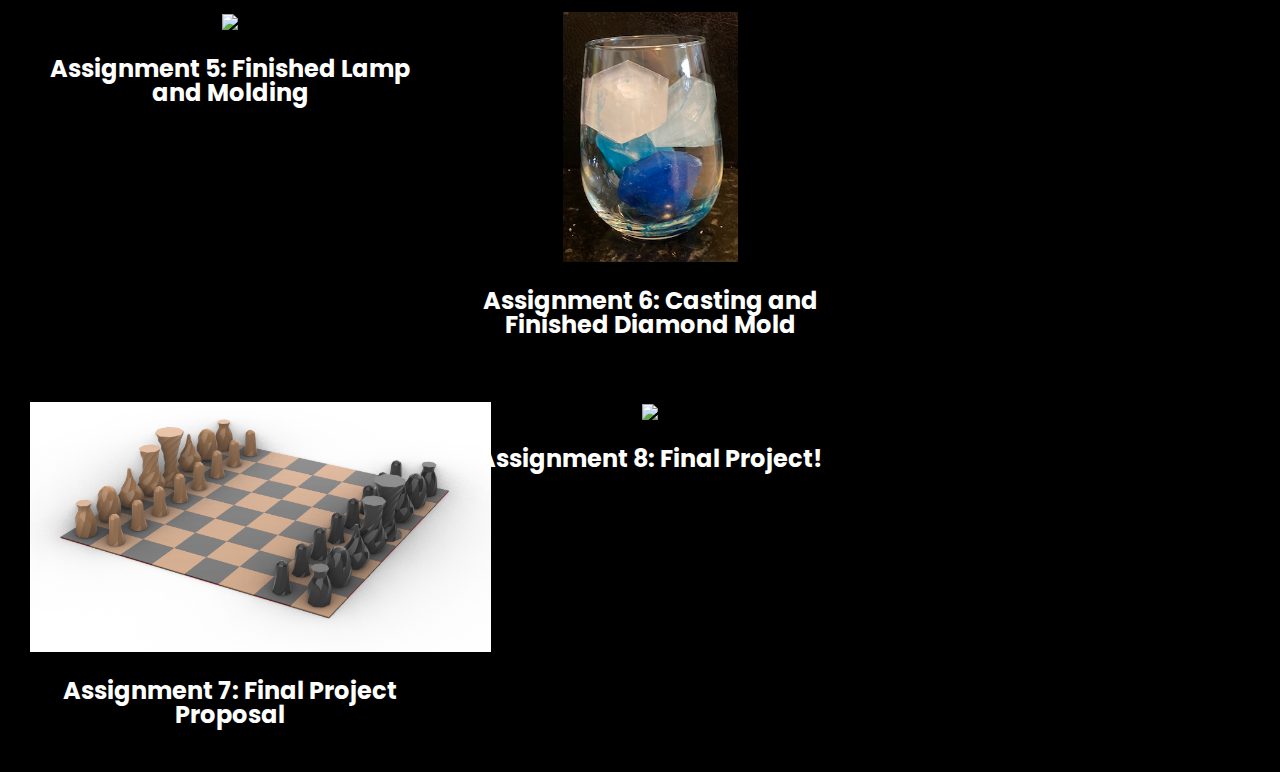
==== commit b45aaeb2: "Update index.html" ====
--- a/index.html
+++ b/index.html
@@ -42,60 +42,62 @@
 		- slicing<br><br>
 		
 		As part of the course, I used this Github site to document my progress
-		  through all the assignments. Please enjoy my work. Please note my final project is still in progress, but will be completed by June 2nd, 2021.
+		  through all the assignments. Please enjoy my work.
             </p><br><br>
 	
 	    
-    <div class="assignments">   
+    <div class="assignments" align="center">   
 
             <div class="assignment">
               <a href="assignment1.html">
                   <img src="bannerimage.png" alt="picture of a bunny as a rhino extrusion" height=250><h2>Assignment 1: Curves and Extrusions</h2></a>
                 
-            </div><br><br>
+            </div>
 
             <div class="assignment">
               <a href="assignment2.html">
                   <img src="firstprint.JPG" height=250><h2>Assignment 2: Printing Begins</h2></a>
                
-            </div><br><br>
+            </div>
 		
 	    <div class="assignment">
               <a href="assignment3.html">
                   <img src="star.JPG" height=250><h2>Assignment 3: Grasshopper</h2></a>
                
-            </div><br><br>
+            </div>
 		
 	    <div class="assignment">
               <a href="assignment4.html">
                   <img src="cowl.JPG" height=250><h2>Assignment 4: Combining Meshes and Lamp Beginnings</h2></a>
                
-            </div><br><br>
+            </div>
 		
 	   <div class="assignment">
               <a href="assignment5.html">
                   <img src="lightlamp.jpg" height=250><h2>Assignment 5: Finished Lamp and Molding</h2></a>
                
-            </div><br><br>
+            </div>
 		
 	   <div class="assignment">
               <a href="assignment6.html">
                   <img src="bluecubes.jpg" height=250><h2>Assignment 6: Casting and Finished Diamond Mold</h2></a>
                
-            </div><br><br>
+            </div>
 		
 		<div class="assignment">
               <a href="assignment7.html">
                   <img src="plastic1.png" height=250><h2>Assignment 7: Final Project Proposal</h2></a>
                
-            </div><br><br>
+            </div>
 		
 		<div class="assignment">
               <a href="assignment8.html">
                   <img src="set3.jpg" height=250><h2>Assignment 8: Final Project!</h2></a>
                
-            </div><br>br><br><br><br><br><br><br><br><br><br><br>
+            </div>
 		
-	
+		/div>
+		</div>
+		
     </body>
 </html>
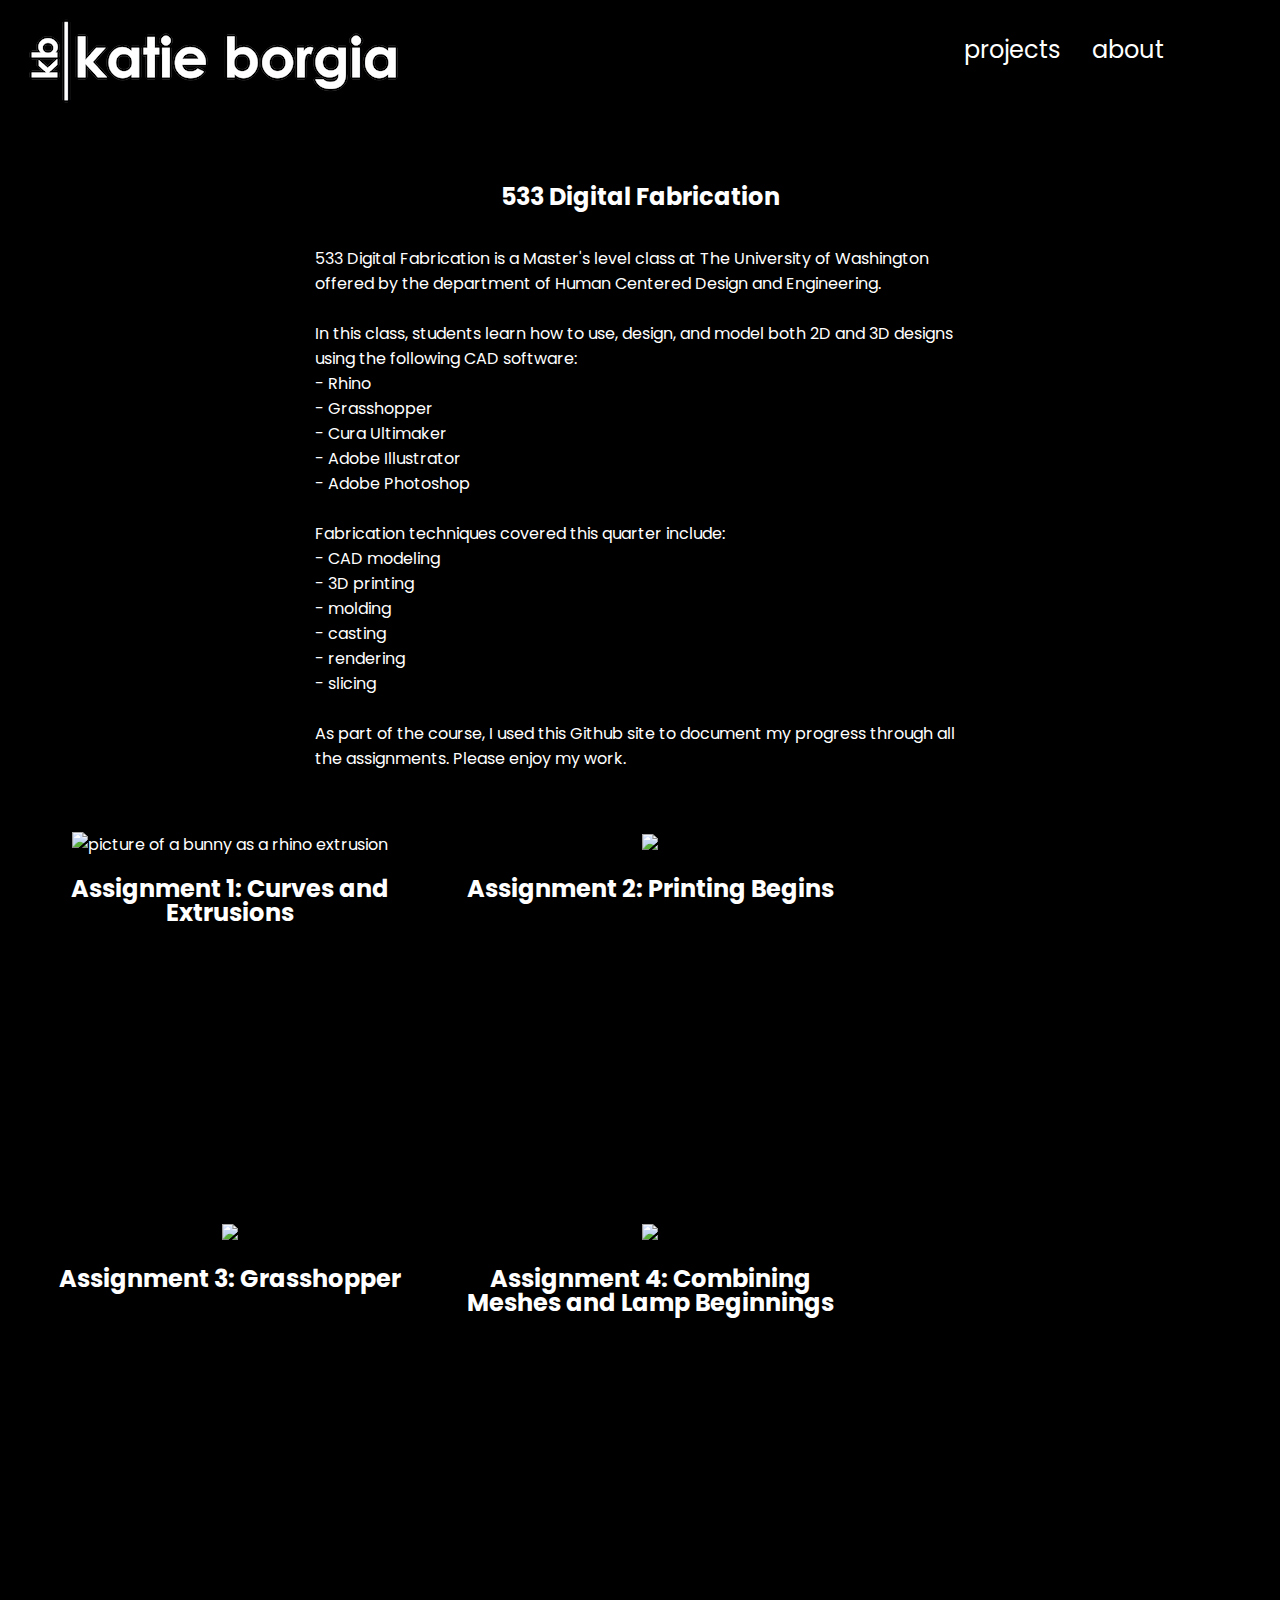
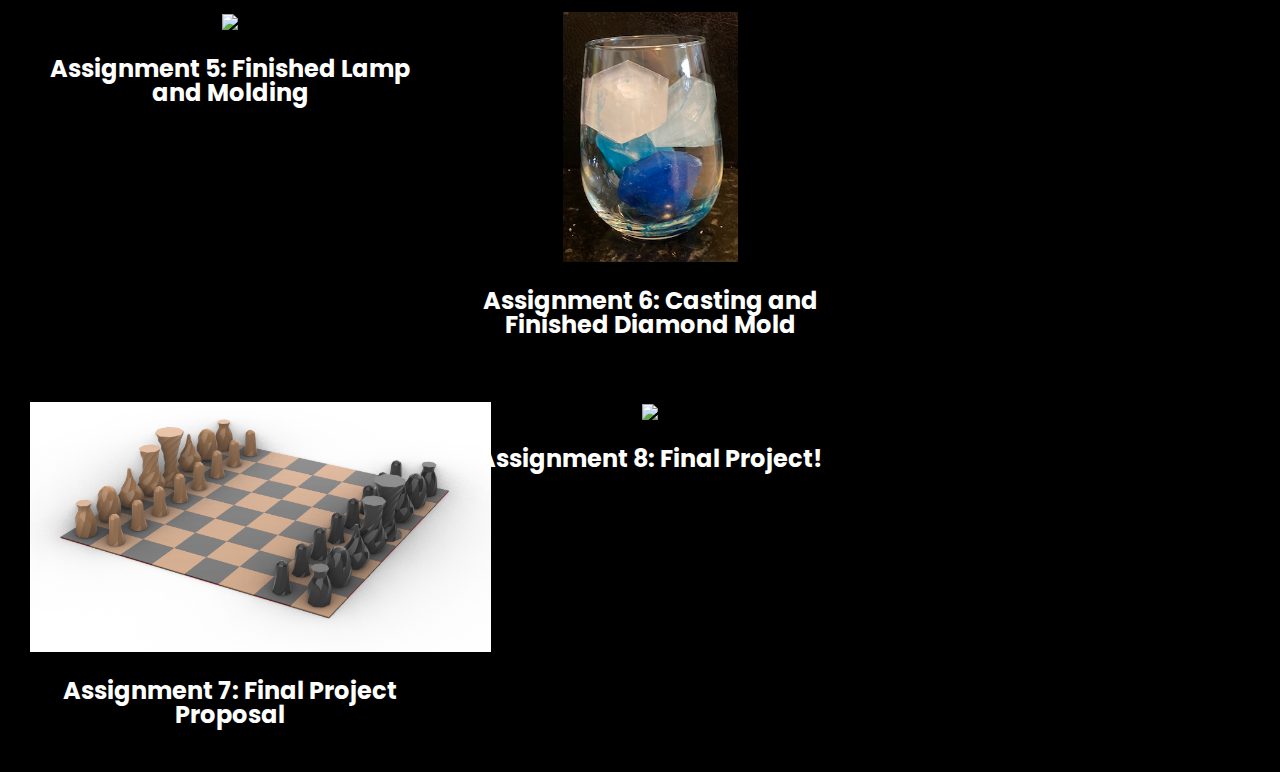
==== commit 613dbcee: "Update index.html" ====
--- a/index.html
+++ b/index.html
@@ -96,7 +96,7 @@
                
             </div>
 		
-		/div>
+		</div>
 		</div>
 		
     </body>
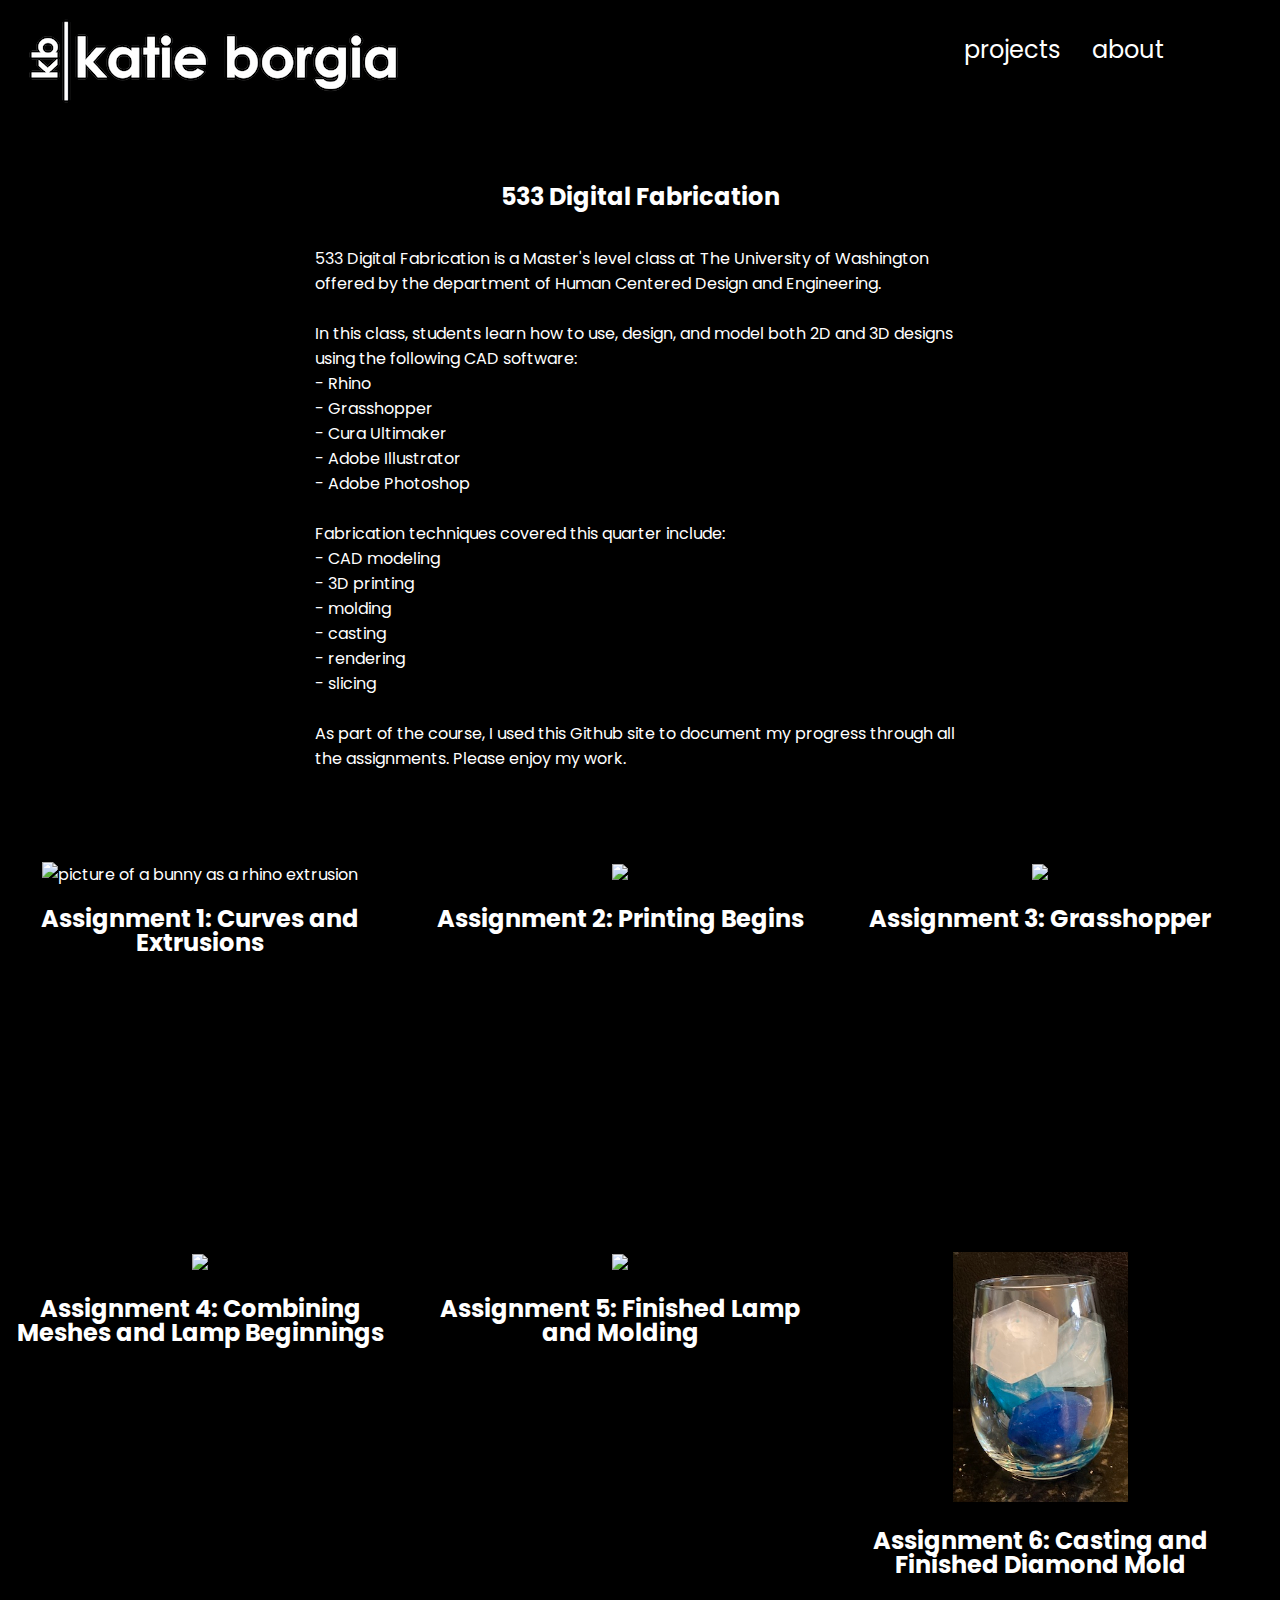
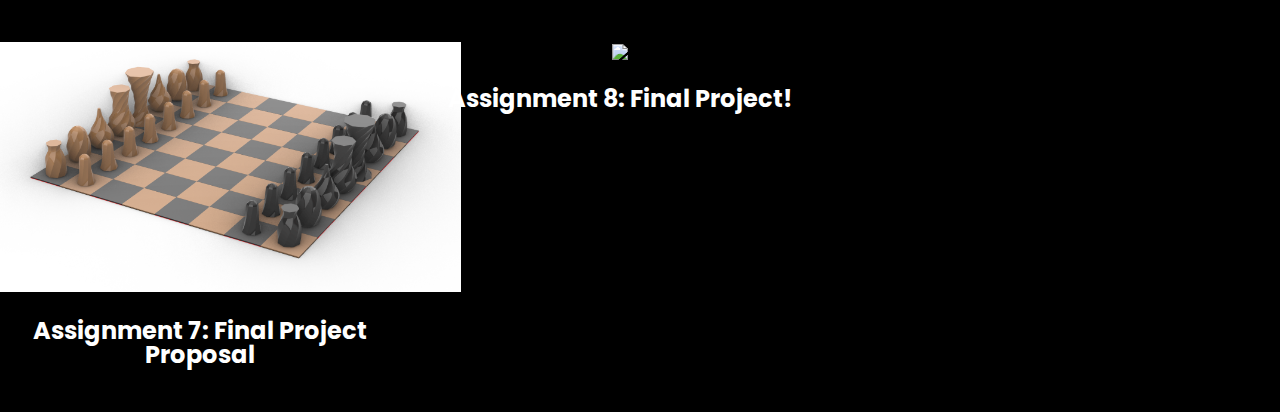
==== commit 6e67eff9: "Update index.html" ====
--- a/index.html
+++ b/index.html
@@ -45,7 +45,7 @@
 		  through all the assignments. Please enjoy my work.
             </p><br><br>
 	
-	    
+	    </div>    
     <div class="assignments" align="center">   
 
             <div class="assignment">
@@ -97,7 +97,7 @@
             </div>
 		
 		</div>
-		</div>
+		
 		
     </body>
 </html>
